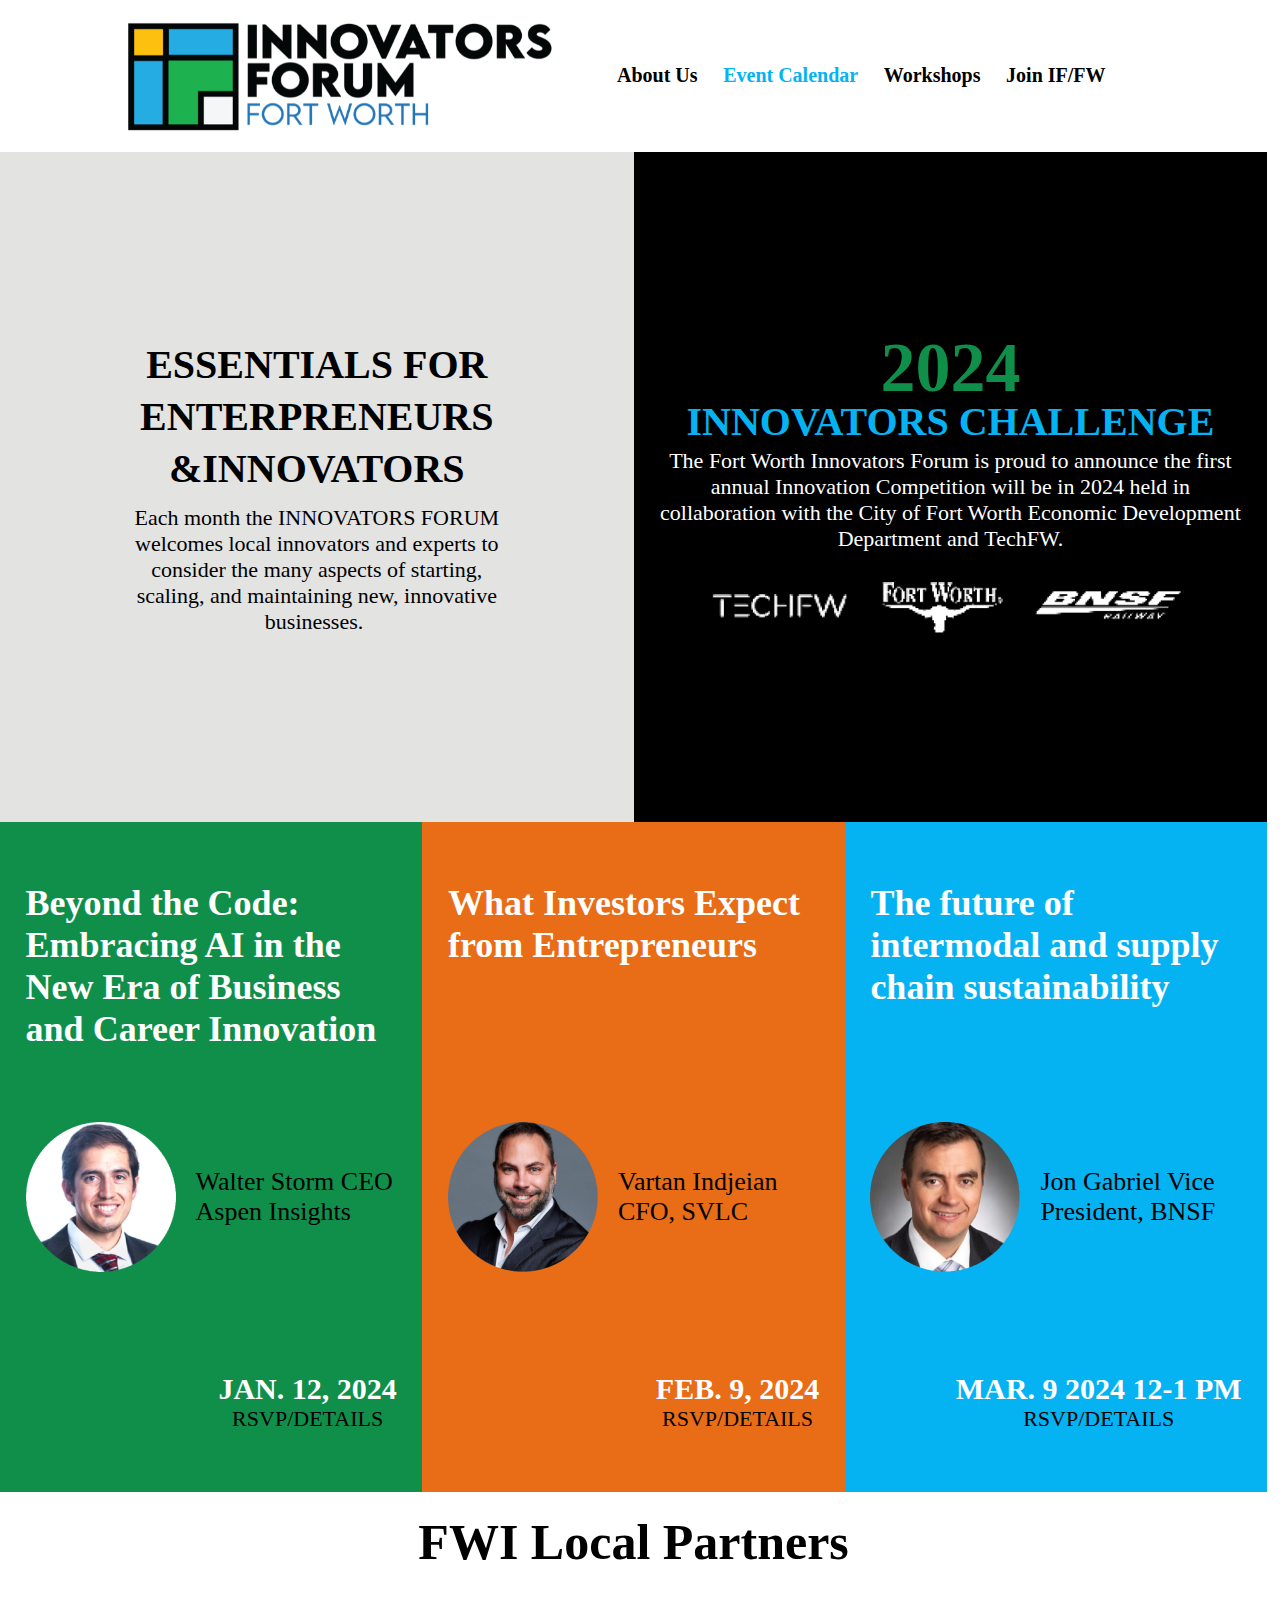
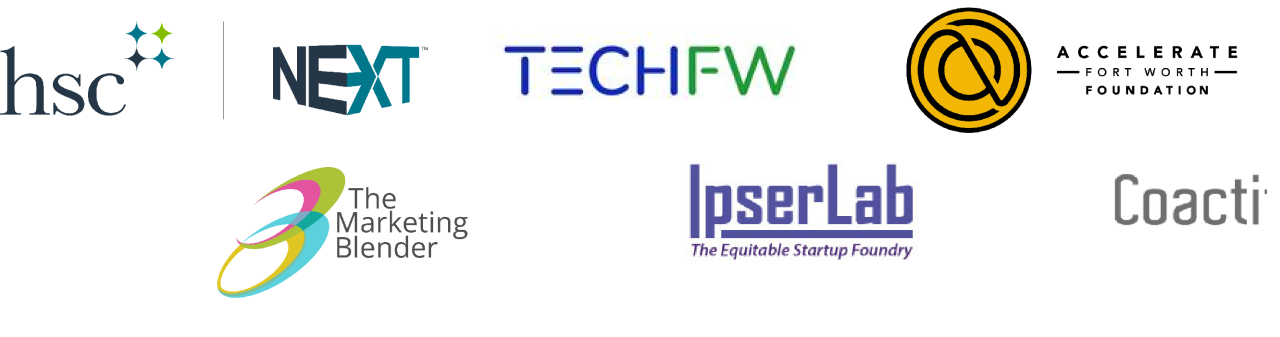
==== index.html @ a69973a5 "Add files via upload" ====
<!DOCTYPE html>
<html lang="en">

<head>
    <meta charset="UTF-8">
    <meta name="viewport" content="width=device-width, initial-scale=1.0">
    <title>Innovators Forum</title>
</head>
<style>
    * {
        padding: 0;
        margin: 0;
        box-sizing: border-box;
        font-family: 'Poppins';
    }

    .container {
        width: 99vw;
        display: flex;
        flex-direction: column;
        overflow: hidden;
    }

    .header {
        display: flex;
        align-items: center;
        padding: 20px 10vw;
        gap: 5vw;
    }

    .header>nav {
        display: flex;
        gap: 2vw;
    }

    .header>nav>a {
        font-size: 24px;
        font-family: Avenir;
        font-size: 26px;
        font-style: normal;
        font-weight: 800;
    }

    .header>nav>.active {
        color: #05B3F3;
    }

    .home {
        display: flex;
        height: 670px;
    }

    .home-left {
        background: #E3E3E2;
        width: 50vw;
        display: flex;
        justify-content: center;
        align-items: center;
    }

    .home-left>div {
        width: 600px;
    }

    .home-left>div>h3 {
        font-size: 50px;
        text-align: center;
    }

    .home-left>div>p {
        text-align: center;
        font-size: 26px;
    }

    .home-right {
        background-color: black;
        width: 50vw;
        display: flex;
        justify-content: center;
        align-items: center;
    }

    .home-right>div {
        width: 720px;
        display: flex;
        flex-direction: column;
        align-items: center;
    }

    .home-right>div>h2 {
        color: #108F4B;
        text-align: center;
        font-size: 90px;
        font-weight: 900;
        line-height: 0.8;
    }

    .home-right>div>h3 {
        color: #05B3F3;
        text-align: center;
        font-size: 50px;
        line-height: 2;
    }

    .home-right>div>p {
        color: white;
        text-align: center;
        font-size: 26px;
        margin-bottom: 30px;
    }

    .about {
        display: flex;
    }

    .about>div {
        padding: 60px 0px;
        padding-left: 2vw;
        padding-right: 2vw;
        display: flex;
        flex-direction: column;
    }

    .about>div>h3 {
        font-size: 40px;
        color: white;
        height: 260px;
    }

    .about>div>div:nth-child(2) {
        display: flex;
        align-items: center;
        gap: 20px;
        width: 80%;
    }

    .about>div>div:nth-child(2)>p {
        font-size: 26px;
    }

    .about>div>div:nth-child(3) {
        align-self: flex-end;
        margin-top: 100px;
    }

    .about>div>div:nth-child(3)>h3 {
        font-size: 30px;
        color: white;
        text-transform: uppercase;
    }

    .about>div>div:nth-child(3)>p {
        font-size: 22px;
        text-align: center;
    }

    .about-left {
        height: 670px;
        background-color: #108F4B;
        width: 33vw;
    }

    .about-middle {
        background: #E96C17;
        height: 670px;
        width: 33vw;
    }

    .about-right {
        grid-area: about-right;
        background-color: #05B3F3;
        width: 33vw;
        height: 670px;
    }

    .footer {
        display: flex;
        flex-direction: column;
        align-items: center;
    }

    .footer>h3 {
        font-size: 50px;
        line-height: 2;
    }

    .footer>img {
        margin: auto;
    }

    @media (max-width: 1750px) {
        .header>nav>a {
            font-size: 20px;
        }
    }

    @media (max-width: 1600px) {
        .header>img {
            width: 425px;
        }

        .about>div>h3 {
            font-size: 36px;
            margin-bottom: 20px;
        }

        .about>div>div:nth-child(2) {
            width: 100% !important;
        }
    }

    @media (max-width: 1440px) {
        .home-left>div {
            width: 400px;
        }

        .home-left>div>h3 {
            font-size: 40px;
            line-height: 1.3;
            margin-bottom: 10px;
        }

        .home-left>div>p {
            font-size: 22px;
        }



        .home-right>div {
            width: 600px;
            display: flex;
            flex-direction: column;
            align-items: center;
        }

        .home-right>div>h2 {
            font-size: 70px;
        }

        .home-right>div>h3 {
            font-size: 40px;
            line-height: 1.3;
        }

        .home-right>div>p {
            font-size: 22px;
        }

        .home-right>div>img {
            width: 80%;
        }

    }

    @media (max-width: 1250px) {
        .header {
            padding: 20px 1vw;
            gap: 20px;
            justify-content: space-evenly;
        }

        .header>img {
            width: 350px;
        }

        .header>nav {
            gap: 10px;
        }

        .header>nav>a {
            font-size: 16px;
        }

        .home {
            height: 450px;
        }

        .home-left>div>h3 {
            font-size: 30px;
        }

        .home-left>div>p {
            font-size: 16px;
            width: 80%;
            margin: auto;
        }




        .home-right>div>h2 {
            font-size: 50px;
        }

        .home-right>div>h3 {
            font-size: 30px;
            width: 80%;
        }

        .home-right>div>p {
            font-size: 16px;
            width: 80%;
        }
    }

    @media (max-width: 768px) {
        .header>nav {
            flex-wrap: wrap;
        }

        .header>nav>a {
            font-size: 13px;
        }

        .header>img {
            width: 250px;
            margin-left: 10px;
        }


        .home-left>div>h3 {
            font-size: 22px;
            width: 80%;
            margin: auto;
        }

        .home-left>div>p {
            font-size: 13px;
            width: 80%;
            margin: auto;
            margin-top: 10px;
        }

        .home-right>div>h2 {
            font-size: 40px;
        }

        .home-right>div>h3 {
            font-size: 22px;
            margin-top: 10px;
        }

        .home-right>div>p {
            font-size: 13px;
            margin-top: 10px;
        }

    }

    @media (max-width: 576px) {
        .header>img {
            width: 200px;
        }

        .home>div h3 {
            width: 95%;
        }

        .home>div p {
            width: 95%;
        }
    }
</style>

<body>
    <div class="container">
        <div class="header">
            <img src="/images/Logo.png" alt="Logo.png" />
            <nav>
                <a>About Us</a>
                <a class="active">Event Calendar</a>
                <a>Workshops</a>
                <a>Join IF/FW</a>
            </nav>
        </div>
        <div class="home">
            <div class="home-left">
                <div>
                    <h3>ESSENTIALS FOR ENTERPRENEURS
                        &INNOVATORS</h3>
                    <p>Each month the INNOVATORS FORUM welcomes local innovators and experts to consider the many
                        aspects of
                        starting, scaling,
                        and maintaining new, innovative businesses. 
                    </p>
                </div>

            </div>
            <div class="home-right">
                <div>
                    <h2>2024</h2>
                    <h3>INNOVATORS CHALLENGE</h3>
                    <p>The Fort Worth Innovators Forum is proud to announce the first annual Innovation Competition will
                        be
                        in
                        2024 held in
                        collaboration with the City of Fort Worth Economic Development Department and TechFW.
                    </p>
                    <img src="/images/challenge.png" alt="challenge.png" />
                </div>
            </div>
        </div>
        <div class="about">
            <div class="about-left">
                <h3>
                    Beyond the Code: Embracing AI in the New Era of Business and Career Innovation
                </h3>
                <div>
                    <img src="/images/profile1.png" />
                    <p>Walter Storm
                        CEO Aspen Insights
                    </p>
                </div>
                <div>
                    <h3>Jan. 12, 2024</h3>
                    <p>RSVP/DETAILS</p>
                </div>
            </div>
            <div class="about-middle">
                <h3>
                    What Investors Expect from Entrepreneurs
                </h3>
                <div>
                    <img src="/images/profile2.png" />
                    <p>Vartan Indjeian
                        CFO, SVLC

                    </p>

                </div>
                <div>
                    <h3>Feb. 9, 2024</h3>
                    <p>RSVP/DETAILS</p>
                </div>
            </div>
            <div class="about-right">
                <h3>
                    The future of intermodal and supply chain sustainability

                </h3>
                <div>
                    <img src="/images/profile3.png" />
                    <p>Jon Gabriel
                        Vice President, BNSF
                    </p>

                </div>
                <div>
                    <h3>Mar. 9 2024 12-1 PM</h3>
                    <p>RSVP/DETAILS</p>
                </div>
            </div>
        </div>

        <div class="footer">
            <h3>FWI Local Partners</h3>
            <img src="/images/company.png" alt="company.png" />
        </div>
    </div>

</body>

</html>
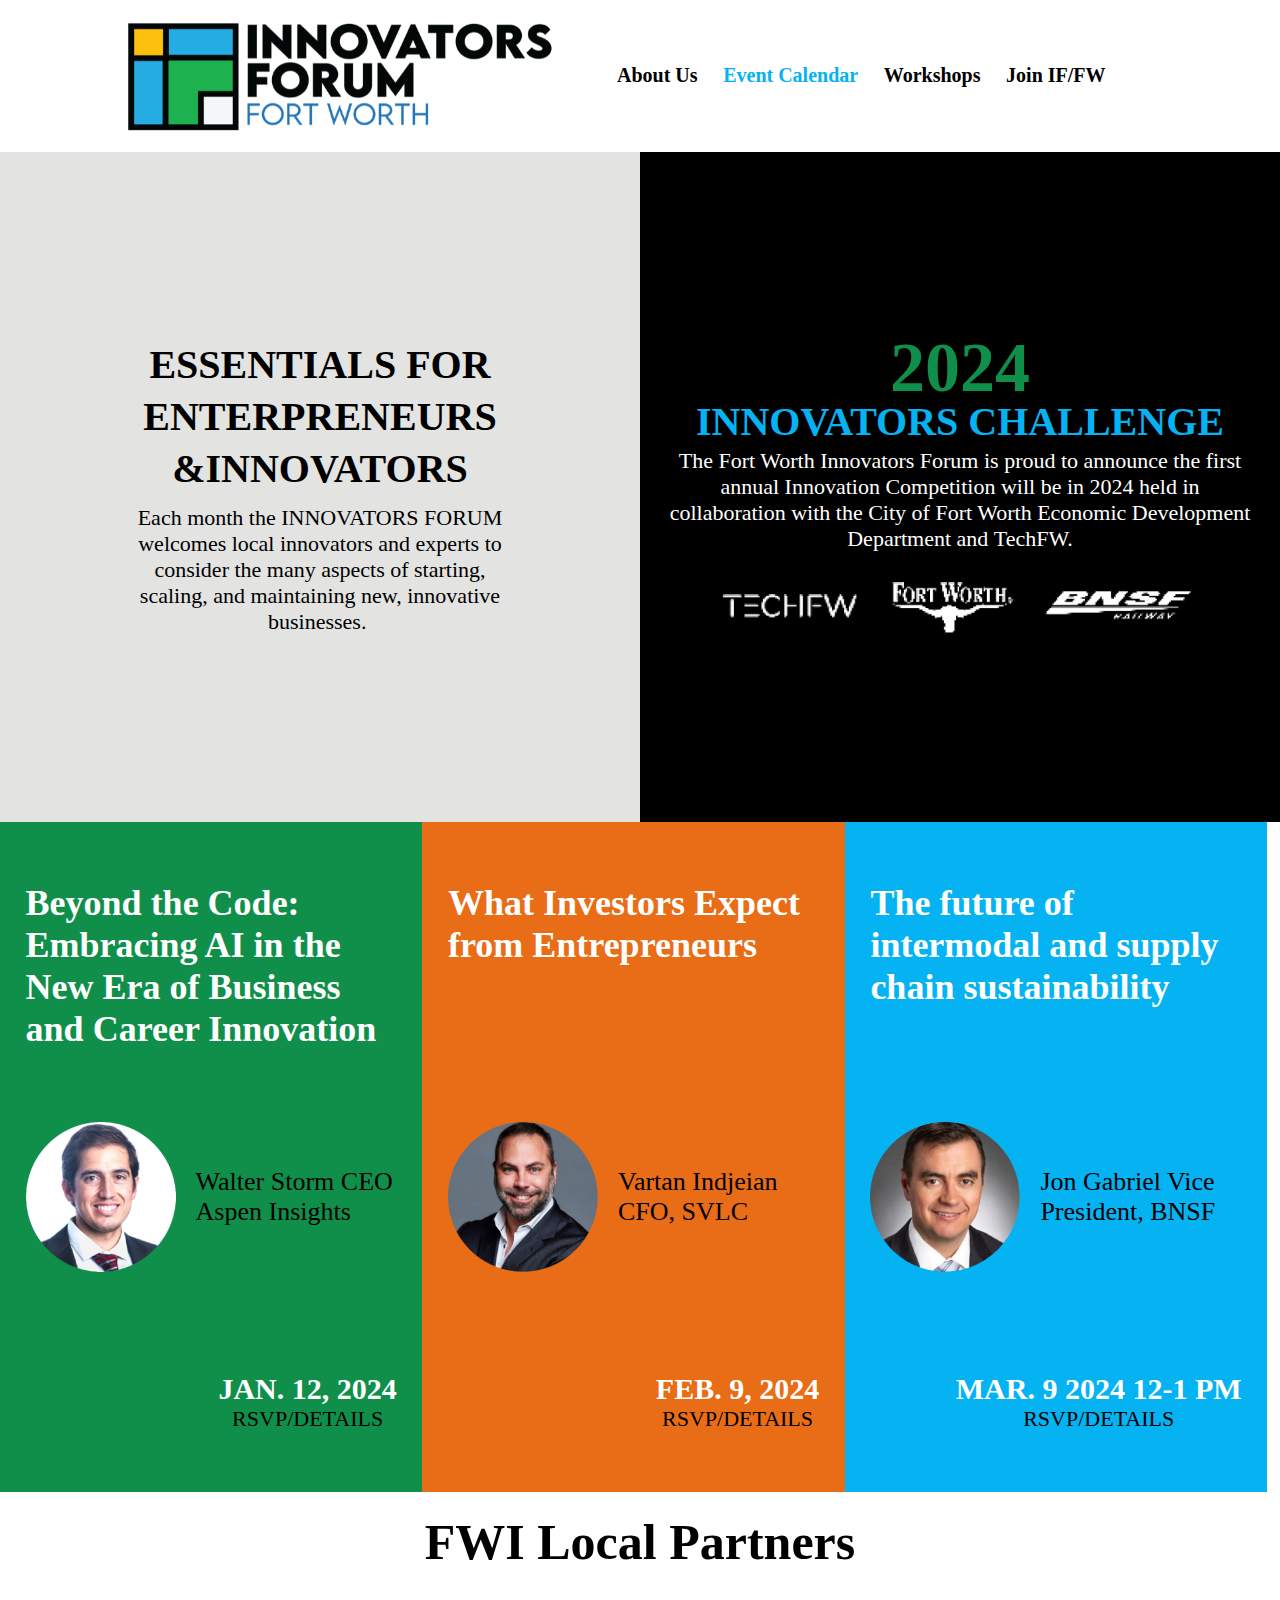
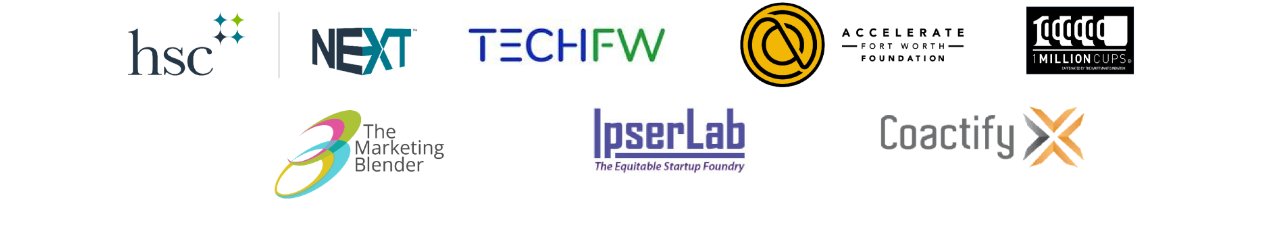
==== commit d1f4c9f0: "Add files via upload" ====
--- a/index.html
+++ b/index.html
@@ -15,7 +15,6 @@
     }
 
     .container {
-        width: 99vw;
         display: flex;
         flex-direction: column;
         overflow: hidden;
@@ -26,6 +25,8 @@
         align-items: center;
         padding: 20px 10vw;
         gap: 5vw;
+        width: 100vw;
+        overflow-x: hidden;
     }
 
     .header>nav {
@@ -48,6 +49,8 @@
     .home {
         display: flex;
         height: 670px;
+        width: 100vw;
+        overflow-x: hidden;
     }
 
     .home-left {
@@ -111,6 +114,8 @@
 
     .about {
         display: flex;
+        width: 100vw;
+        overflow-x: hidden;
     }
 
     .about>div {
@@ -177,6 +182,8 @@
         display: flex;
         flex-direction: column;
         align-items: center;
+        width: 100vw;
+        overflow-x: hidden;
     }
 
     .footer>h3 {
@@ -206,6 +213,10 @@
 
         .about>div>div:nth-child(2) {
             width: 100% !important;
+        }
+
+        .footer>img {
+            width: 80%;
         }
     }
 
